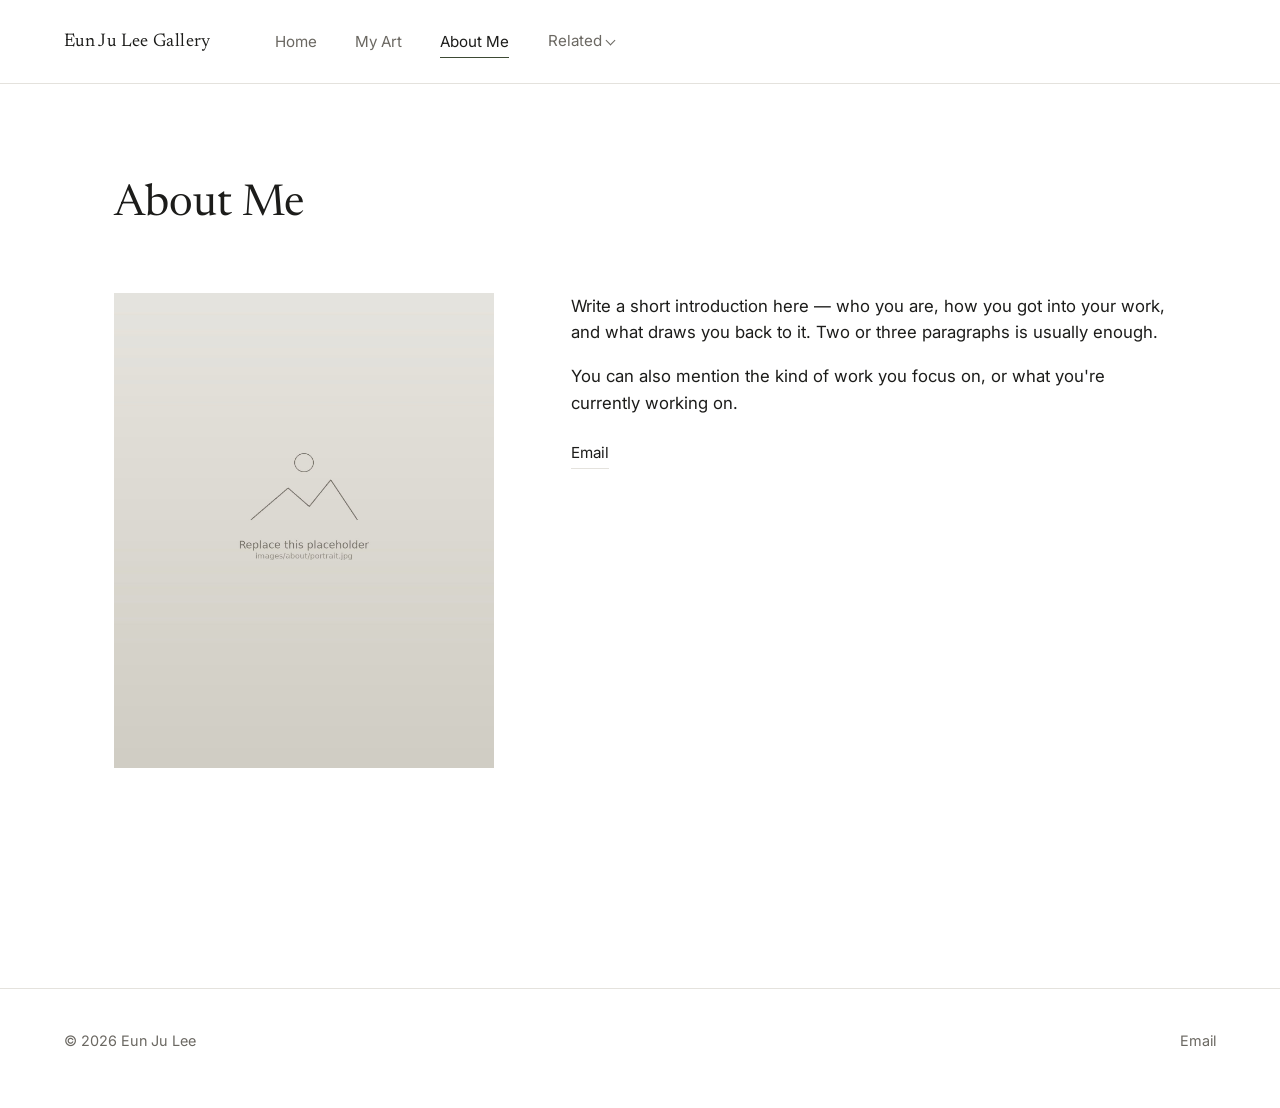
==== about.html @ 267b9655 "f" ====
<!DOCTYPE html>
<html lang="en">
<head>
  <meta charset="UTF-8">
  <meta name="viewport" content="width=device-width, initial-scale=1.0">
  <title>About Me — Eun Ju Lee Gallery</title>
  <meta name="description" content="About Eun Ju Lee.">
  <link rel="preconnect" href="https://fonts.googleapis.com">
  <link rel="preconnect" href="https://fonts.gstatic.com" crossorigin>
  <link href="https://fonts.googleapis.com/css2?family=Newsreader:ital,wght@0,400;0,500;1,400&family=Inter:wght@400;500&display=swap" rel="stylesheet">
  <link rel="stylesheet" href="css/style.css">
</head>
<body class="page-fade-in">

  <nav class="site-nav">
    <a href="index.html" class="site-nav__name">Eun Ju Lee Gallery</a>
    <button class="site-nav__menu-toggle" aria-expanded="false" aria-controls="primary-menu">Menu</button>
    <ul class="site-nav__menu" id="primary-menu">
      <li><a href="index.html">Home</a></li>
      <li><a href="my-art.html">My Art</a></li>
      <li><a href="about.html" class="is-active">About Me</a></li>
      <li class="site-nav__related">
        <span class="site-nav__related-toggle" tabindex="0" aria-haspopup="true" aria-expanded="false">Related</span>
        <div class="site-nav__related-panel">
          <a href="https://example.com" target="_blank" rel="noopener">Check out this related site</a>
        </div>
      </li>
    </ul>
  </nav>

  <main>
    <div class="page-header">
      <h1>About Me</h1>
    </div>

    <div class="about-layout">
      <!-- Swap for a portrait of yourself, keeping the same filename -->
      <div class="about-layout__figure">
        <img src="images/about/portrait.jpg" alt="Portrait of Eun Ju Lee">
      </div>
      <div class="about-layout__body">
        <p>Write a short introduction here — who you are, how you got into your work, and what draws you back to it. Two or three paragraphs is usually enough.</p>
        <p>You can also mention the kind of work you focus on, or what you're currently working on.</p>
        <div class="about-layout__contact">
          <a href="mailto:you@example.com">Email</a>
        </div>
      </div>
    </div>
  </main>

  <footer class="site-footer">
    <div class="site-footer__inner">
      <span>&copy; <span id="year"></span> Eun Ju Lee</span>
      <ul class="site-footer__links">
        <li><a href="mailto:you@example.com">Email</a></li>
      </ul>
    </div>
  </footer>

  <script src="js/main.js"></script>
  <script>document.getElementById("year").textContent = new Date().getFullYear();</script>
</body>
</html>
---- css/style.css ----
/* ============================================================
   Hans Kim Portfolio — shared stylesheet
   ============================================================ */

:root {
  --color-bg: #ffffff;
  --color-bg-soft: #f7f6f3;
  --color-text: #1c1c1a;
  --color-text-muted: #6b6862;
  --color-border: #e4e2dd;
  --color-accent: #3d4a34; /* deep forest green */

  --font-display: "Newsreader", Georgia, "Times New Roman", serif;
  --font-body: "Inter", -apple-system, BlinkMacSystemFont, "Segoe UI", sans-serif;

  --nav-height: 84px;
  --content-max: 1180px;
  --gutter: clamp(24px, 5vw, 64px);
}

* {
  box-sizing: border-box;
}

html {
  scroll-behavior: smooth;
}

@media (prefers-reduced-motion: reduce) {
  html {
    scroll-behavior: auto;
  }
  *,
  *::before,
  *::after {
    animation-duration: 0.01ms !important;
    transition-duration: 0.01ms !important;
  }
}

body {
  margin: 0;
  background: var(--color-bg);
  color: var(--color-text);
  font-family: var(--font-body);
  font-size: 16px;
  line-height: 1.6;
  -webkit-font-smoothing: antialiased;
}

img {
  max-width: 100%;
  display: block;
}

a {
  color: inherit;
  text-decoration: none;
}

h1, h2, h3 {
  font-family: var(--font-display);
  font-weight: 400;
  margin: 0;
  line-height: 1.15;
}

p {
  margin: 0 0 1em;
}

.visually-hidden {
  position: absolute;
  width: 1px;
  height: 1px;
  overflow: hidden;
  clip: rect(0 0 0 0);
  white-space: nowrap;
}

/* ----------------------------------------------------------
   Navigation
   ---------------------------------------------------------- */

.site-nav {
  position: fixed;
  top: 0;
  left: 0;
  right: 0;
  height: var(--nav-height);
  display: flex;
  align-items: center;
  justify-content: flex-start;
  gap: clamp(32px, 5vw, 64px);
  padding: 0 var(--gutter);
  background: rgba(255, 255, 255, 0.92);
  backdrop-filter: blur(6px);
  border-bottom: 1px solid var(--color-border);
  z-index: 100;
}

.site-nav__name {
  font-family: var(--font-display);
  font-size: 1.15rem;
  letter-spacing: 0.02em;
  white-space: nowrap;
}

.site-nav__menu {
  display: flex;
  align-items: center;
  gap: clamp(20px, 3vw, 40px);
  list-style: none;
  margin: 0;
  padding: 0;
}

.site-nav__menu a {
  font-size: 0.95rem;
  color: var(--color-text-muted);
  padding: 6px 0;
  border-bottom: 1px solid transparent;
  transition: color 0.2s ease, border-color 0.2s ease;
}

.site-nav__menu a:hover,
.site-nav__menu a:focus-visible,
.site-nav__menu a.is-active {
  color: var(--color-text);
  border-bottom-color: var(--color-accent);
}

.site-nav__menu-toggle {
  display: none;
}

.site-nav__related {
  position: relative;
  margin-left: auto;
}

.site-nav__related-toggle {
  display: inline-flex;
  align-items: center;
  font-size: 0.95rem;
  color: var(--color-text-muted);
  padding: 6px 0;
  cursor: default;
  user-select: none;
}

.site-nav__related-toggle::after {
  content: "";
  display: inline-block;
  vertical-align: middle;
  width: 6px;
  height: 6px;
  margin-left: 5px;
  margin-top: -2px;
  border-right: 1px solid currentColor;
  border-bottom: 1px solid currentColor;
  transform: rotate(45deg);
}

.site-nav__related-panel {
  position: absolute;
  top: calc(100% + 10px);
  right: 0;
  min-width: 240px;
  background: var(--color-bg);
  border: 1px solid var(--color-border);
  box-shadow: 0 12px 28px rgba(0, 0, 0, 0.06);
  padding: 8px 0;
  opacity: 0;
  visibility: hidden;
  transform: translateY(4px);
  transition: opacity 0.18s ease, transform 0.18s ease, visibility 0.18s;
}

.site-nav__related:hover .site-nav__related-panel,
.site-nav__related:focus-within .site-nav__related-panel {
  opacity: 1;
  visibility: visible;
  transform: translateY(0);
}

.site-nav__related-panel a {
  display: block;
  padding: 10px 20px;
  font-size: 0.9rem;
  color: var(--color-text-muted);
  white-space: nowrap;
  border-bottom: none;
}

.site-nav__related-panel a:hover,
.site-nav__related-panel a:focus-visible {
  background: var(--color-bg-soft);
  color: var(--color-text);
}

/* Mobile nav */
@media (max-width: 720px) {
  .site-nav {
    padding: 0 20px;
  }

  .site-nav__menu-toggle {
    display: block;
    margin-left: auto;
    background: none;
    border: none;
    font-family: var(--font-body);
    font-size: 0.9rem;
    color: var(--color-text);
    cursor: pointer;
  }

  .site-nav__menu {
    position: fixed;
    top: var(--nav-height);
    left: 0;
    right: 0;
    flex-direction: column;
    align-items: flex-start;
    gap: 0;
    background: var(--color-bg);
    border-bottom: 1px solid var(--color-border);
    max-height: 0;
    overflow: hidden;
    transition: max-height 0.3s ease;
  }

  .site-nav__menu.is-open {
    max-height: 400px;
  }

  .site-nav__menu li {
    width: 100%;
  }

  .site-nav__menu a {
    display: block;
    padding: 14px 20px;
    border-bottom: 1px solid var(--color-border);
  }

  .site-nav__related {
    margin-left: 0;
    width: 100%;
  }

  .site-nav__related-toggle {
    display: block;
    padding: 14px 20px;
    border-bottom: 1px solid var(--color-border);
  }

  .site-nav__related-panel {
    position: static;
    opacity: 1;
    visibility: visible;
    transform: none;
    box-shadow: none;
    border: none;
    border-bottom: 1px solid var(--color-border);
    padding: 0;
    display: none;
  }

  .site-nav__related.is-open .site-nav__related-panel {
    display: block;
  }

  .site-nav__related-panel a {
    padding: 14px 20px 14px 36px;
  }
}

/* ----------------------------------------------------------
   Page shell
   ---------------------------------------------------------- */

main {
  padding-top: var(--nav-height);
}

.page-header {
  max-width: var(--content-max);
  margin: 0 auto;
  padding: clamp(56px, 9vw, 96px) var(--gutter) clamp(24px, 4vw, 40px);
}

.page-header h1 {
  font-size: clamp(2rem, 4vw, 2.75rem);
  margin-bottom: 0.5em;
}

.page-header p {
  max-width: 60ch;
  color: var(--color-text-muted);
  font-size: 1.05rem;
}

/* ----------------------------------------------------------
   Footer
   ---------------------------------------------------------- */

.site-footer {
  border-top: 1px solid var(--color-border);
  padding: 40px var(--gutter) 56px;
  margin-top: clamp(60px, 10vw, 120px);
}

.site-footer--flush {
  margin-top: 0;
}

.site-footer__inner {
  max-width: var(--content-max);
  margin: 0 auto;
  display: flex;
  flex-wrap: wrap;
  gap: 16px;
  justify-content: space-between;
  align-items: center;
  color: var(--color-text-muted);
  font-size: 0.9rem;
}

.site-footer__links {
  display: flex;
  gap: 24px;
  list-style: none;
  padding: 0;
  margin: 0;
}

.site-footer__links a {
  transition: color 0.2s ease;
}

.site-footer__links a:hover {
  color: var(--color-text);
}

/* ----------------------------------------------------------
   Home page
   ---------------------------------------------------------- */

.under-construction {
  min-height: calc(100vh - var(--nav-height) - 200px);
  display: flex;
  align-items: center;
  justify-content: center;
  padding: clamp(80px, 16vw, 160px) var(--gutter);
}

.under-construction p {
  font-family: var(--font-display);
  font-style: italic;
  font-size: clamp(1.5rem, 2.6vw, 2rem);
  color: var(--color-text-muted);
  margin: 0;
}

/* ----------------------------------------------------------
   Story pages — Wildlife Photography & Video Shorts
   (a left-hand jump-to guide + alternating image/text rows)
   ---------------------------------------------------------- */

.story-page {
  max-width: var(--content-max);
  margin: 0 auto;
  padding: 0 var(--gutter) clamp(60px, 10vw, 100px);
  display: grid;
  grid-template-columns: 190px 1fr;
  gap: clamp(32px, 5vw, 64px);
  align-items: start;
}

.story-guide {
  position: sticky;
  top: calc(var(--nav-height) + 40px);
  min-width: 0;
}

.story-guide__toggle {
  display: none;
}

.story-guide__eyebrow {
  font-size: 0.78rem;
  color: var(--color-text-muted);
  margin: 0 0 14px;
}

.story-guide__list {
  list-style: none;
  margin: 0;
  padding: 0;
  display: flex;
  flex-direction: column;
  gap: 12px;
}

.story-guide__list a {
  display: block;
  font-size: 0.88rem;
  line-height: 1.35;
  color: var(--color-text-muted);
  border-left: 2px solid var(--color-border);
  padding-left: 14px;
  transition: color 0.2s ease, border-color 0.2s ease;
}

.story-guide__list a:hover,
.story-guide__list a:focus-visible,
.story-guide__list a.is-active {
  color: var(--color-text);
  border-left-color: var(--color-accent);
}

.story-list {
  min-width: 0;
  display: flex;
  flex-direction: column;
  gap: clamp(64px, 10vw, 120px);
}

.story-row {
  display: grid;
  grid-template-columns: 1.1fr 1fr;
  gap: clamp(32px, 6vw, 72px);
  align-items: center;
  scroll-margin-top: calc(var(--nav-height) + 24px);
  transition: filter 0.5s ease;
}

.story-row.is-darkened {
  filter: brightness(0.55);
}

.story-row--reverse .story-row__figure {
  order: 2;
}

.story-row--reverse .story-row__text {
  order: 1;
}

.story-row__figure {
  position: relative;
  aspect-ratio: 1 / 1;
  overflow: hidden;
  background: var(--color-bg-soft);
}

.story-row__figure img {
  position: absolute;
  inset: 0;
  width: 100%;
  height: 100%;
  object-fit: contain;
  opacity: 0;
  transition: opacity 1.4s ease;
}

.story-row__figure img:first-child,
.story-row__figure img.is-active {
  opacity: 1;
}

.story-row__text h2 {
  font-size: clamp(1.4rem, 2.2vw, 1.85rem);
  margin-bottom: 0.6em;
}

.story-row__text p {
  color: var(--color-text-muted);
  font-size: 1.02rem;
  max-width: 46ch;
}

.story-row__meta {
  display: block;
  font-size: 0.82rem;
  color: var(--color-accent);
  margin-bottom: 0.9em;
}

/* Scroll fade-in */
.fade-in {
  opacity: 0;
  transform: translateY(28px);
  transition: opacity 0.9s ease, transform 0.9s ease;
}

.fade-in.is-visible {
  opacity: 1;
  transform: translateY(0);
}

/* Whole-page fade-in on load, used by index.html, about.html, and
   projects/dear-harabuji.html */
body.page-fade-in {
  animation: page-fade-in 0.7s ease both;
}

@keyframes page-fade-in {
  from {
    opacity: 0;
  }
  to {
    opacity: 1;
  }
}

@media (max-width: 900px) {
  .story-page {
    grid-template-columns: 1fr;
  }

  .story-guide {
    position: fixed;
    top: auto;
    right: 20px;
    bottom: 20px;
    z-index: 90;
  }

  .story-guide__toggle {
    display: flex;
    align-items: center;
    justify-content: center;
    width: 52px;
    height: 52px;
    border-radius: 50%;
    border: none;
    padding: 0;
    background: var(--color-text);
    color: #fff;
    cursor: pointer;
    box-shadow: 0 10px 24px rgba(0, 0, 0, 0.22);
  }

  .story-guide__toggle-icon,
  .story-guide__toggle-icon::before,
  .story-guide__toggle-icon::after {
    content: "";
    display: block;
    width: 20px;
    height: 2px;
    background: currentColor;
    border-radius: 1px;
  }

  .story-guide__toggle-icon {
    position: relative;
  }

  .story-guide__toggle-icon::before,
  .story-guide__toggle-icon::after {
    position: absolute;
    left: 0;
  }

  .story-guide__toggle-icon::before {
    top: -6px;
  }

  .story-guide__toggle-icon::after {
    top: 6px;
  }

  .story-guide__panel {
    position: absolute;
    right: 0;
    bottom: calc(100% + 14px);
    width: 240px;
    max-height: 60vh;
    overflow-y: auto;
    background: var(--color-bg);
    border: 1px solid var(--color-border);
    border-radius: 14px;
    box-shadow: 0 18px 36px rgba(0, 0, 0, 0.18);
    padding: 16px 0;
    opacity: 0;
    visibility: hidden;
    transform: translateY(8px);
    transition: opacity 0.2s ease, transform 0.2s ease, visibility 0.2s;
  }

  .story-guide.is-open .story-guide__panel {
    opacity: 1;
    visibility: visible;
    transform: translateY(0);
  }

  .story-guide__eyebrow {
    padding: 0 20px 10px;
    margin: 0;
  }

  .story-guide__list {
    flex-direction: column;
    gap: 2px;
  }

  .story-guide__list a {
    white-space: normal;
    border-left: 2px solid transparent;
    border-bottom: none;
    padding: 10px 20px;
  }

  .story-guide__list a:hover,
  .story-guide__list a:focus-visible,
  .story-guide__list a.is-active {
    border-left-color: var(--color-accent);
    border-bottom-color: transparent;
    background: var(--color-bg-soft);
  }
}

@media (max-width: 780px) {
  .story-row,
  .story-row--reverse .story-row__figure,
  .story-row--reverse .story-row__text {
    order: initial;
  }

  .story-row {
    grid-template-columns: 1fr;
  }
}

/* ----------------------------------------------------------
   About page
   ---------------------------------------------------------- */

.about-layout {
  max-width: var(--content-max);
  margin: 0 auto;
  padding: 0 var(--gutter) clamp(60px, 10vw, 100px);
  display: grid;
  grid-template-columns: 380px 1fr;
  gap: clamp(32px, 6vw, 80px);
  align-items: start;
}

.about-layout__figure img {
  width: 100%;
  height: auto;
}

.about-layout__body p {
  font-size: 1.05rem;
  color: var(--color-text);
  max-width: 62ch;
}

.about-layout__contact {
  margin-top: 1.6em;
  display: flex;
  gap: 24px;
  font-size: 0.95rem;
}

.about-layout__contact a {
  border-bottom: 1px solid var(--color-border);
  padding-bottom: 2px;
  transition: border-color 0.2s ease, color 0.2s ease;
}

.about-layout__contact a:hover {
  border-color: var(--color-accent);
  color: var(--color-accent);
}

@media (max-width: 780px) {
  .about-layout {
    grid-template-columns: 1fr;
  }

  .about-layout__figure {
    max-width: 340px;
  }
}
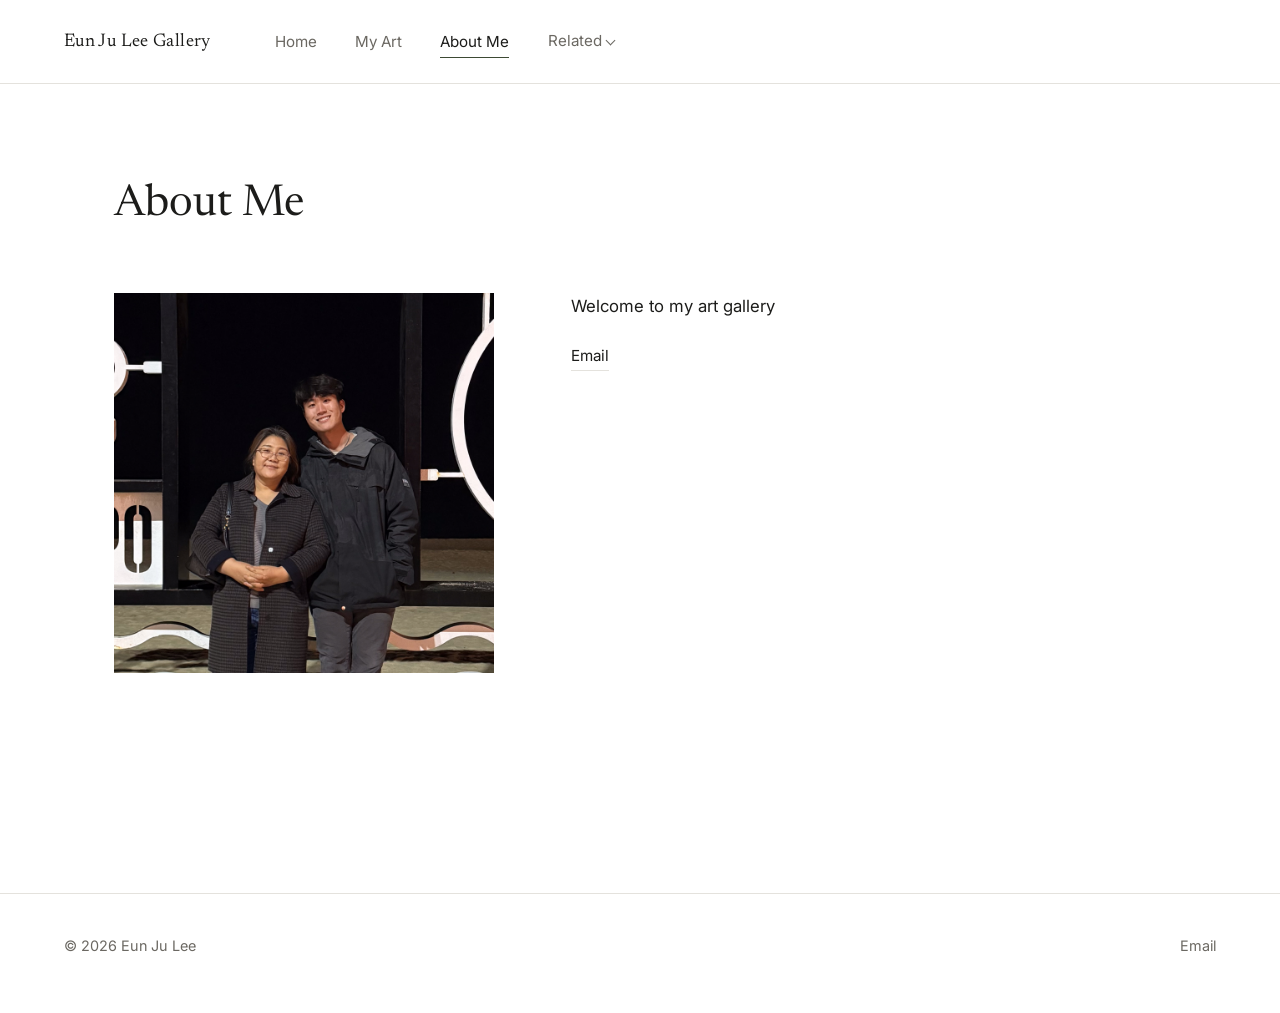
==== commit 2b87cf08: "Getit" ====
--- a/about.html
+++ b/about.html
@@ -22,7 +22,7 @@
       <li class="site-nav__related">
         <span class="site-nav__related-toggle" tabindex="0" aria-haspopup="true" aria-expanded="false">Related</span>
         <div class="site-nav__related-panel">
-          <a href="https://example.com" target="_blank" rel="noopener">Check out this related site</a>
+          <a href="https://han-media.github.io/hans/index.html" target="_blank" rel="noopener">My son's photography portfolio</a>
         </div>
       </li>
     </ul>
@@ -36,11 +36,10 @@
     <div class="about-layout">
       <!-- Swap for a portrait of yourself, keeping the same filename -->
       <div class="about-layout__figure">
-        <img src="images/about/portrait.jpg" alt="Portrait of Eun Ju Lee">
+        <img src="images/about/IMG_0052.jpg" alt="Portrait of Eun Ju Lee">
       </div>
       <div class="about-layout__body">
-        <p>Write a short introduction here — who you are, how you got into your work, and what draws you back to it. Two or three paragraphs is usually enough.</p>
-        <p>You can also mention the kind of work you focus on, or what you're currently working on.</p>
+        <p>Welcome to my art gallery</p>
         <div class="about-layout__contact">
           <a href="mailto:you@example.com">Email</a>
         </div>
--- a/css/style.css
+++ b/css/style.css
@@ -2,688 +2,687 @@
    Hans Kim Portfolio — shared stylesheet
    ============================================================ */
 
-:root {
-  --color-bg: #ffffff;
-  --color-bg-soft: #f7f6f3;
-  --color-text: #1c1c1a;
-  --color-text-muted: #6b6862;
-  --color-border: #e4e2dd;
-  --color-accent: #3d4a34; /* deep forest green */
-
-  --font-display: "Newsreader", Georgia, "Times New Roman", serif;
-  --font-body: "Inter", -apple-system, BlinkMacSystemFont, "Segoe UI", sans-serif;
-
-  --nav-height: 84px;
-  --content-max: 1180px;
-  --gutter: clamp(24px, 5vw, 64px);
-}
-
-* {
-  box-sizing: border-box;
-}
-
-html {
-  scroll-behavior: smooth;
-}
-
-@media (prefers-reduced-motion: reduce) {
+   :root {
+    --color-bg: #ffffff;
+    --color-bg-soft: #f7f6f3;
+    --color-text: #1c1c1a;
+    --color-text-muted: #6b6862;
+    --color-border: #e4e2dd;
+    --color-accent: #3d4a34; /* deep forest green */
+  
+    --font-display: "Newsreader", Georgia, "Times New Roman", serif;
+    --font-body: "Inter", -apple-system, BlinkMacSystemFont, "Segoe UI", sans-serif;
+  
+    --nav-height: 84px;
+    --content-max: 1180px;
+    --gutter: clamp(24px, 5vw, 64px);
+  }
+  
+  * {
+    box-sizing: border-box;
+  }
+  
   html {
-    scroll-behavior: auto;
-  }
-  *,
-  *::before,
-  *::after {
-    animation-duration: 0.01ms !important;
-    transition-duration: 0.01ms !important;
-  }
-}
-
-body {
-  margin: 0;
-  background: var(--color-bg);
-  color: var(--color-text);
-  font-family: var(--font-body);
-  font-size: 16px;
-  line-height: 1.6;
-  -webkit-font-smoothing: antialiased;
-}
-
-img {
-  max-width: 100%;
-  display: block;
-}
-
-a {
-  color: inherit;
-  text-decoration: none;
-}
-
-h1, h2, h3 {
-  font-family: var(--font-display);
-  font-weight: 400;
-  margin: 0;
-  line-height: 1.15;
-}
-
-p {
-  margin: 0 0 1em;
-}
-
-.visually-hidden {
-  position: absolute;
-  width: 1px;
-  height: 1px;
-  overflow: hidden;
-  clip: rect(0 0 0 0);
-  white-space: nowrap;
-}
-
-/* ----------------------------------------------------------
-   Navigation
-   ---------------------------------------------------------- */
-
-.site-nav {
-  position: fixed;
-  top: 0;
-  left: 0;
-  right: 0;
-  height: var(--nav-height);
-  display: flex;
-  align-items: center;
-  justify-content: flex-start;
-  gap: clamp(32px, 5vw, 64px);
-  padding: 0 var(--gutter);
-  background: rgba(255, 255, 255, 0.92);
-  backdrop-filter: blur(6px);
-  border-bottom: 1px solid var(--color-border);
-  z-index: 100;
-}
-
-.site-nav__name {
-  font-family: var(--font-display);
-  font-size: 1.15rem;
-  letter-spacing: 0.02em;
-  white-space: nowrap;
-}
-
-.site-nav__menu {
-  display: flex;
-  align-items: center;
-  gap: clamp(20px, 3vw, 40px);
-  list-style: none;
-  margin: 0;
-  padding: 0;
-}
-
-.site-nav__menu a {
-  font-size: 0.95rem;
-  color: var(--color-text-muted);
-  padding: 6px 0;
-  border-bottom: 1px solid transparent;
-  transition: color 0.2s ease, border-color 0.2s ease;
-}
-
-.site-nav__menu a:hover,
-.site-nav__menu a:focus-visible,
-.site-nav__menu a.is-active {
-  color: var(--color-text);
-  border-bottom-color: var(--color-accent);
-}
-
-.site-nav__menu-toggle {
-  display: none;
-}
-
-.site-nav__related {
-  position: relative;
-  margin-left: auto;
-}
-
-.site-nav__related-toggle {
-  display: inline-flex;
-  align-items: center;
-  font-size: 0.95rem;
-  color: var(--color-text-muted);
-  padding: 6px 0;
-  cursor: default;
-  user-select: none;
-}
-
-.site-nav__related-toggle::after {
-  content: "";
-  display: inline-block;
-  vertical-align: middle;
-  width: 6px;
-  height: 6px;
-  margin-left: 5px;
-  margin-top: -2px;
-  border-right: 1px solid currentColor;
-  border-bottom: 1px solid currentColor;
-  transform: rotate(45deg);
-}
-
-.site-nav__related-panel {
-  position: absolute;
-  top: calc(100% + 10px);
-  right: 0;
-  min-width: 240px;
-  background: var(--color-bg);
-  border: 1px solid var(--color-border);
-  box-shadow: 0 12px 28px rgba(0, 0, 0, 0.06);
-  padding: 8px 0;
-  opacity: 0;
-  visibility: hidden;
-  transform: translateY(4px);
-  transition: opacity 0.18s ease, transform 0.18s ease, visibility 0.18s;
-}
-
-.site-nav__related:hover .site-nav__related-panel,
-.site-nav__related:focus-within .site-nav__related-panel {
-  opacity: 1;
-  visibility: visible;
-  transform: translateY(0);
-}
-
-.site-nav__related-panel a {
-  display: block;
-  padding: 10px 20px;
-  font-size: 0.9rem;
-  color: var(--color-text-muted);
-  white-space: nowrap;
-  border-bottom: none;
-}
-
-.site-nav__related-panel a:hover,
-.site-nav__related-panel a:focus-visible {
-  background: var(--color-bg-soft);
-  color: var(--color-text);
-}
-
-/* Mobile nav */
-@media (max-width: 720px) {
+    scroll-behavior: smooth;
+  }
+  
+  @media (prefers-reduced-motion: reduce) {
+    html {
+      scroll-behavior: auto;
+    }
+    *,
+    *::before,
+    *::after {
+      animation-duration: 0.01ms !important;
+      transition-duration: 0.01ms !important;
+    }
+  }
+  
+  body {
+    margin: 0;
+    background: var(--color-bg);
+    color: var(--color-text);
+    font-family: var(--font-body);
+    font-size: 16px;
+    line-height: 1.6;
+    -webkit-font-smoothing: antialiased;
+  }
+  
+  img {
+    max-width: 100%;
+    display: block;
+  }
+  
+  a {
+    color: inherit;
+    text-decoration: none;
+  }
+  
+  h1, h2, h3 {
+    font-family: var(--font-display);
+    font-weight: 400;
+    margin: 0;
+    line-height: 1.15;
+  }
+  
+  p {
+    margin: 0 0 1em;
+  }
+  
+  .visually-hidden {
+    position: absolute;
+    width: 1px;
+    height: 1px;
+    overflow: hidden;
+    clip: rect(0 0 0 0);
+    white-space: nowrap;
+  }
+  
+  /* ----------------------------------------------------------
+     Navigation
+     ---------------------------------------------------------- */
+  
   .site-nav {
-    padding: 0 20px;
-  }
-
-  .site-nav__menu-toggle {
-    display: block;
-    margin-left: auto;
-    background: none;
-    border: none;
-    font-family: var(--font-body);
-    font-size: 0.9rem;
-    color: var(--color-text);
-    cursor: pointer;
-  }
-
-  .site-nav__menu {
     position: fixed;
-    top: var(--nav-height);
+    top: 0;
     left: 0;
     right: 0;
-    flex-direction: column;
-    align-items: flex-start;
-    gap: 0;
-    background: var(--color-bg);
+    height: var(--nav-height);
+    display: flex;
+    align-items: center;
+    justify-content: flex-start;
+    gap: clamp(32px, 5vw, 64px);
+    padding: 0 var(--gutter);
+    background: rgba(255, 255, 255, 0.92);
+    backdrop-filter: blur(6px);
     border-bottom: 1px solid var(--color-border);
-    max-height: 0;
-    overflow: hidden;
-    transition: max-height 0.3s ease;
-  }
-
-  .site-nav__menu.is-open {
-    max-height: 400px;
-  }
-
-  .site-nav__menu li {
-    width: 100%;
-  }
-
+    z-index: 100;
+  }
+  
+  .site-nav__name {
+    font-family: var(--font-display);
+    font-size: 1.15rem;
+    letter-spacing: 0.02em;
+    white-space: nowrap;
+  }
+  
+  .site-nav__menu {
+    display: flex;
+    align-items: center;
+    gap: clamp(20px, 3vw, 40px);
+    list-style: none;
+    margin: 0;
+    padding: 0;
+  }
+  
   .site-nav__menu a {
-    display: block;
-    padding: 14px 20px;
-    border-bottom: 1px solid var(--color-border);
-  }
-
+    font-size: 0.95rem;
+    color: var(--color-text-muted);
+    padding: 6px 0;
+    border-bottom: 1px solid transparent;
+    transition: color 0.2s ease, border-color 0.2s ease;
+  }
+  
+  .site-nav__menu a:hover,
+  .site-nav__menu a:focus-visible,
+  .site-nav__menu a.is-active {
+    color: var(--color-text);
+    border-bottom-color: var(--color-accent);
+  }
+  
+  .site-nav__menu-toggle {
+    display: none;
+  }
+  
   .site-nav__related {
-    margin-left: 0;
-    width: 100%;
-  }
-
+    position: relative;
+    margin-left: auto;
+  }
+  
   .site-nav__related-toggle {
-    display: block;
-    padding: 14px 20px;
-    border-bottom: 1px solid var(--color-border);
-  }
-
+    display: inline-flex;
+    align-items: center;
+    font-size: 0.95rem;
+    color: var(--color-text-muted);
+    padding: 6px 0;
+    cursor: default;
+    user-select: none;
+  }
+  
+  .site-nav__related-toggle::after {
+    content: "";
+    display: inline-block;
+    vertical-align: middle;
+    width: 6px;
+    height: 6px;
+    margin-left: 5px;
+    margin-top: -2px;
+    border-right: 1px solid currentColor;
+    border-bottom: 1px solid currentColor;
+    transform: rotate(45deg);
+  }
+  
   .site-nav__related-panel {
-    position: static;
-    opacity: 1;
-    visibility: visible;
-    transform: none;
-    box-shadow: none;
-    border: none;
-    border-bottom: 1px solid var(--color-border);
-    padding: 0;
-    display: none;
-  }
-
-  .site-nav__related.is-open .site-nav__related-panel {
-    display: block;
-  }
-
-  .site-nav__related-panel a {
-    padding: 14px 20px 14px 36px;
-  }
-}
-
-/* ----------------------------------------------------------
-   Page shell
-   ---------------------------------------------------------- */
-
-main {
-  padding-top: var(--nav-height);
-}
-
-.page-header {
-  max-width: var(--content-max);
-  margin: 0 auto;
-  padding: clamp(56px, 9vw, 96px) var(--gutter) clamp(24px, 4vw, 40px);
-}
-
-.page-header h1 {
-  font-size: clamp(2rem, 4vw, 2.75rem);
-  margin-bottom: 0.5em;
-}
-
-.page-header p {
-  max-width: 60ch;
-  color: var(--color-text-muted);
-  font-size: 1.05rem;
-}
-
-/* ----------------------------------------------------------
-   Footer
-   ---------------------------------------------------------- */
-
-.site-footer {
-  border-top: 1px solid var(--color-border);
-  padding: 40px var(--gutter) 56px;
-  margin-top: clamp(60px, 10vw, 120px);
-}
-
-.site-footer--flush {
-  margin-top: 0;
-}
-
-.site-footer__inner {
-  max-width: var(--content-max);
-  margin: 0 auto;
-  display: flex;
-  flex-wrap: wrap;
-  gap: 16px;
-  justify-content: space-between;
-  align-items: center;
-  color: var(--color-text-muted);
-  font-size: 0.9rem;
-}
-
-.site-footer__links {
-  display: flex;
-  gap: 24px;
-  list-style: none;
-  padding: 0;
-  margin: 0;
-}
-
-.site-footer__links a {
-  transition: color 0.2s ease;
-}
-
-.site-footer__links a:hover {
-  color: var(--color-text);
-}
-
-/* ----------------------------------------------------------
-   Home page
-   ---------------------------------------------------------- */
-
-.under-construction {
-  min-height: calc(100vh - var(--nav-height) - 200px);
-  display: flex;
-  align-items: center;
-  justify-content: center;
-  padding: clamp(80px, 16vw, 160px) var(--gutter);
-}
-
-.under-construction p {
-  font-family: var(--font-display);
-  font-style: italic;
-  font-size: clamp(1.5rem, 2.6vw, 2rem);
-  color: var(--color-text-muted);
-  margin: 0;
-}
-
-/* ----------------------------------------------------------
-   Story pages — Wildlife Photography & Video Shorts
-   (a left-hand jump-to guide + alternating image/text rows)
-   ---------------------------------------------------------- */
-
-.story-page {
-  max-width: var(--content-max);
-  margin: 0 auto;
-  padding: 0 var(--gutter) clamp(60px, 10vw, 100px);
-  display: grid;
-  grid-template-columns: 190px 1fr;
-  gap: clamp(32px, 5vw, 64px);
-  align-items: start;
-}
-
-.story-guide {
-  position: sticky;
-  top: calc(var(--nav-height) + 40px);
-  min-width: 0;
-}
-
-.story-guide__toggle {
-  display: none;
-}
-
-.story-guide__eyebrow {
-  font-size: 0.78rem;
-  color: var(--color-text-muted);
-  margin: 0 0 14px;
-}
-
-.story-guide__list {
-  list-style: none;
-  margin: 0;
-  padding: 0;
-  display: flex;
-  flex-direction: column;
-  gap: 12px;
-}
-
-.story-guide__list a {
-  display: block;
-  font-size: 0.88rem;
-  line-height: 1.35;
-  color: var(--color-text-muted);
-  border-left: 2px solid var(--color-border);
-  padding-left: 14px;
-  transition: color 0.2s ease, border-color 0.2s ease;
-}
-
-.story-guide__list a:hover,
-.story-guide__list a:focus-visible,
-.story-guide__list a.is-active {
-  color: var(--color-text);
-  border-left-color: var(--color-accent);
-}
-
-.story-list {
-  min-width: 0;
-  display: flex;
-  flex-direction: column;
-  gap: clamp(64px, 10vw, 120px);
-}
-
-.story-row {
-  display: grid;
-  grid-template-columns: 1.1fr 1fr;
-  gap: clamp(32px, 6vw, 72px);
-  align-items: center;
-  scroll-margin-top: calc(var(--nav-height) + 24px);
-  transition: filter 0.5s ease;
-}
-
-.story-row.is-darkened {
-  filter: brightness(0.55);
-}
-
-.story-row--reverse .story-row__figure {
-  order: 2;
-}
-
-.story-row--reverse .story-row__text {
-  order: 1;
-}
-
-.story-row__figure {
-  position: relative;
-  aspect-ratio: 1 / 1;
-  overflow: hidden;
-  background: var(--color-bg-soft);
-}
-
-.story-row__figure img {
-  position: absolute;
-  inset: 0;
-  width: 100%;
-  height: 100%;
-  object-fit: contain;
-  opacity: 0;
-  transition: opacity 1.4s ease;
-}
-
-.story-row__figure img:first-child,
-.story-row__figure img.is-active {
-  opacity: 1;
-}
-
-.story-row__text h2 {
-  font-size: clamp(1.4rem, 2.2vw, 1.85rem);
-  margin-bottom: 0.6em;
-}
-
-.story-row__text p {
-  color: var(--color-text-muted);
-  font-size: 1.02rem;
-  max-width: 46ch;
-}
-
-.story-row__meta {
-  display: block;
-  font-size: 0.82rem;
-  color: var(--color-accent);
-  margin-bottom: 0.9em;
-}
-
-/* Scroll fade-in */
-.fade-in {
-  opacity: 0;
-  transform: translateY(28px);
-  transition: opacity 0.9s ease, transform 0.9s ease;
-}
-
-.fade-in.is-visible {
-  opacity: 1;
-  transform: translateY(0);
-}
-
-/* Whole-page fade-in on load, used by index.html, about.html, and
-   projects/dear-harabuji.html */
-body.page-fade-in {
-  animation: page-fade-in 0.7s ease both;
-}
-
-@keyframes page-fade-in {
-  from {
-    opacity: 0;
-  }
-  to {
-    opacity: 1;
-  }
-}
-
-@media (max-width: 900px) {
-  .story-page {
-    grid-template-columns: 1fr;
-  }
-
-  .story-guide {
-    position: fixed;
-    top: auto;
-    right: 20px;
-    bottom: 20px;
-    z-index: 90;
-  }
-
-  .story-guide__toggle {
-    display: flex;
-    align-items: center;
-    justify-content: center;
-    width: 52px;
-    height: 52px;
-    border-radius: 50%;
-    border: none;
-    padding: 0;
-    background: var(--color-text);
-    color: #fff;
-    cursor: pointer;
-    box-shadow: 0 10px 24px rgba(0, 0, 0, 0.22);
-  }
-
-  .story-guide__toggle-icon,
-  .story-guide__toggle-icon::before,
-  .story-guide__toggle-icon::after {
-    content: "";
-    display: block;
-    width: 20px;
-    height: 2px;
-    background: currentColor;
-    border-radius: 1px;
-  }
-
-  .story-guide__toggle-icon {
-    position: relative;
-  }
-
-  .story-guide__toggle-icon::before,
-  .story-guide__toggle-icon::after {
     position: absolute;
-    left: 0;
-  }
-
-  .story-guide__toggle-icon::before {
-    top: -6px;
-  }
-
-  .story-guide__toggle-icon::after {
-    top: 6px;
-  }
-
-  .story-guide__panel {
-    position: absolute;
+    top: calc(100% + 10px);
     right: 0;
-    bottom: calc(100% + 14px);
-    width: 240px;
-    max-height: 60vh;
-    overflow-y: auto;
+    min-width: 240px;
     background: var(--color-bg);
     border: 1px solid var(--color-border);
-    border-radius: 14px;
-    box-shadow: 0 18px 36px rgba(0, 0, 0, 0.18);
-    padding: 16px 0;
+    box-shadow: 0 12px 28px rgba(0, 0, 0, 0.06);
+    padding: 8px 0;
     opacity: 0;
     visibility: hidden;
-    transform: translateY(8px);
-    transition: opacity 0.2s ease, transform 0.2s ease, visibility 0.2s;
-  }
-
-  .story-guide.is-open .story-guide__panel {
+    transform: translateY(4px);
+    transition: opacity 0.18s ease, transform 0.18s ease, visibility 0.18s;
+  }
+  
+  .site-nav__related:hover .site-nav__related-panel,
+  .site-nav__related:focus-within .site-nav__related-panel {
     opacity: 1;
     visibility: visible;
     transform: translateY(0);
   }
-
+  
+  .site-nav__related-panel a {
+    display: block;
+    padding: 10px 20px;
+    font-size: 0.9rem;
+    color: var(--color-text-muted);
+    white-space: nowrap;
+    border-bottom: none;
+  }
+  
+  .site-nav__related-panel a:hover,
+  .site-nav__related-panel a:focus-visible {
+    background: var(--color-bg-soft);
+    color: var(--color-text);
+  }
+  
+  /* Mobile nav */
+  @media (max-width: 720px) {
+    .site-nav {
+      padding: 0 20px;
+    }
+  
+    .site-nav__menu-toggle {
+      display: block;
+      margin-left: auto;
+      background: none;
+      border: none;
+      font-family: var(--font-body);
+      font-size: 0.9rem;
+      color: var(--color-text);
+      cursor: pointer;
+    }
+  
+    .site-nav__menu {
+      position: fixed;
+      top: var(--nav-height);
+      left: 0;
+      right: 0;
+      flex-direction: column;
+      align-items: flex-start;
+      gap: 0;
+      background: var(--color-bg);
+      border-bottom: 1px solid var(--color-border);
+      max-height: 0;
+      overflow: hidden;
+      transition: max-height 0.3s ease;
+    }
+  
+    .site-nav__menu.is-open {
+      max-height: 400px;
+    }
+  
+    .site-nav__menu li {
+      width: 100%;
+    }
+  
+    .site-nav__menu a {
+      display: block;
+      padding: 14px 20px;
+      border-bottom: 1px solid var(--color-border);
+    }
+  
+    .site-nav__related {
+      margin-left: 0;
+      width: 100%;
+    }
+  
+    .site-nav__related-toggle {
+      display: block;
+      padding: 14px 20px;
+      border-bottom: 1px solid var(--color-border);
+    }
+  
+    .site-nav__related-panel {
+      position: static;
+      opacity: 1;
+      visibility: visible;
+      transform: none;
+      box-shadow: none;
+      border: none;
+      border-bottom: 1px solid var(--color-border);
+      padding: 0;
+      display: none;
+    }
+  
+    .site-nav__related.is-open .site-nav__related-panel {
+      display: block;
+    }
+  
+    .site-nav__related-panel a {
+      padding: 14px 20px 14px 36px;
+    }
+  }
+  
+  /* ----------------------------------------------------------
+     Page shell
+     ---------------------------------------------------------- */
+  
+  main {
+    padding-top: var(--nav-height);
+  }
+  
+  .page-header {
+    max-width: var(--content-max);
+    margin: 0 auto;
+    padding: clamp(56px, 9vw, 96px) var(--gutter) clamp(24px, 4vw, 40px);
+  }
+  
+  .page-header h1 {
+    font-size: clamp(2rem, 4vw, 2.75rem);
+    margin-bottom: 0.5em;
+  }
+  
+  .page-header p {
+    max-width: 60ch;
+    color: var(--color-text-muted);
+    font-size: 1.05rem;
+  }
+  
+  /* ----------------------------------------------------------
+     Footer
+     ---------------------------------------------------------- */
+  
+  .site-footer {
+    border-top: 1px solid var(--color-border);
+    padding: 40px var(--gutter) 56px;
+    margin-top: clamp(60px, 10vw, 120px);
+  }
+  
+  .site-footer--flush {
+    margin-top: 0;
+  }
+  
+  .site-footer__inner {
+    max-width: var(--content-max);
+    margin: 0 auto;
+    display: flex;
+    flex-wrap: wrap;
+    gap: 16px;
+    justify-content: space-between;
+    align-items: center;
+    color: var(--color-text-muted);
+    font-size: 0.9rem;
+  }
+  
+  .site-footer__links {
+    display: flex;
+    gap: 24px;
+    list-style: none;
+    padding: 0;
+    margin: 0;
+  }
+  
+  .site-footer__links a {
+    transition: color 0.2s ease;
+  }
+  
+  .site-footer__links a:hover {
+    color: var(--color-text);
+  }
+  
+  /* ----------------------------------------------------------
+     Home page
+     ---------------------------------------------------------- */
+  
+  .under-construction {
+    min-height: calc(100vh - var(--nav-height) - 200px);
+    display: flex;
+    align-items: center;
+    justify-content: center;
+    padding: clamp(80px, 16vw, 160px) var(--gutter);
+  }
+  
+  .under-construction p {
+    font-family: var(--font-display);
+    font-style: italic;
+    font-size: clamp(1.5rem, 2.6vw, 2rem);
+    color: var(--color-text-muted);
+    margin: 0;
+  }
+  
+  /* ----------------------------------------------------------
+     Story pages — Wildlife Photography & Video Shorts
+     (a left-hand jump-to guide + alternating image/text rows)
+     ---------------------------------------------------------- */
+  
+  .story-page {
+    max-width: var(--content-max);
+    margin: 0 auto;
+    padding: 0 var(--gutter) clamp(60px, 10vw, 100px);
+    display: grid;
+    grid-template-columns: 190px 1fr;
+    gap: clamp(32px, 5vw, 64px);
+    align-items: start;
+  }
+  
+  .story-guide {
+    position: sticky;
+    top: calc(var(--nav-height) + 40px);
+    min-width: 0;
+  }
+  
+  .story-guide__toggle {
+    display: none;
+  }
+  
   .story-guide__eyebrow {
-    padding: 0 20px 10px;
+    font-size: 0.78rem;
+    color: var(--color-text-muted);
+    margin: 0 0 14px;
+  }
+  
+  .story-guide__list {
+    list-style: none;
     margin: 0;
-  }
-
-  .story-guide__list {
+    padding: 0;
+    display: flex;
     flex-direction: column;
-    gap: 2px;
-  }
-
+    gap: 12px;
+  }
+  
   .story-guide__list a {
-    white-space: normal;
-    border-left: 2px solid transparent;
-    border-bottom: none;
-    padding: 10px 20px;
-  }
-
+    display: block;
+    font-size: 0.88rem;
+    line-height: 1.35;
+    color: var(--color-text-muted);
+    border-left: 2px solid var(--color-border);
+    padding-left: 14px;
+    transition: color 0.2s ease, border-color 0.2s ease;
+  }
+  
   .story-guide__list a:hover,
   .story-guide__list a:focus-visible,
   .story-guide__list a.is-active {
+    color: var(--color-text);
     border-left-color: var(--color-accent);
-    border-bottom-color: transparent;
+  }
+  
+  .story-list {
+    min-width: 0;
+    display: flex;
+    flex-direction: column;
+    gap: clamp(64px, 10vw, 120px);
+  }
+  
+  .story-row {
+    display: grid;
+    grid-template-columns: 1.1fr 1fr;
+    gap: clamp(32px, 6vw, 72px);
+    align-items: center;
+    scroll-margin-top: calc(var(--nav-height) + 24px);
+    transition: filter 0.5s ease;
+  }
+  
+  .story-row.is-darkened {
+    filter: brightness(0.55);
+  }
+  
+  .story-row--reverse .story-row__figure {
+    order: 2;
+  }
+  
+  .story-row--reverse .story-row__text {
+    order: 1;
+  }
+  
+  .story-row__figure {
+    position: relative;
+    display: grid;
+    overflow: hidden;
     background: var(--color-bg-soft);
   }
-}
-
-@media (max-width: 780px) {
-  .story-row,
-  .story-row--reverse .story-row__figure,
-  .story-row--reverse .story-row__text {
-    order: initial;
-  }
-
-  .story-row {
-    grid-template-columns: 1fr;
-  }
-}
-
-/* ----------------------------------------------------------
-   About page
-   ---------------------------------------------------------- */
-
-.about-layout {
-  max-width: var(--content-max);
-  margin: 0 auto;
-  padding: 0 var(--gutter) clamp(60px, 10vw, 100px);
-  display: grid;
-  grid-template-columns: 380px 1fr;
-  gap: clamp(32px, 6vw, 80px);
-  align-items: start;
-}
-
-.about-layout__figure img {
-  width: 100%;
-  height: auto;
-}
-
-.about-layout__body p {
-  font-size: 1.05rem;
-  color: var(--color-text);
-  max-width: 62ch;
-}
-
-.about-layout__contact {
-  margin-top: 1.6em;
-  display: flex;
-  gap: 24px;
-  font-size: 0.95rem;
-}
-
-.about-layout__contact a {
-  border-bottom: 1px solid var(--color-border);
-  padding-bottom: 2px;
-  transition: border-color 0.2s ease, color 0.2s ease;
-}
-
-.about-layout__contact a:hover {
-  border-color: var(--color-accent);
-  color: var(--color-accent);
-}
-
-@media (max-width: 780px) {
+  
+  .story-row__figure img {
+    grid-area: 1 / 1;
+    width: 100%;
+    height: auto;
+    object-fit: contain;
+    opacity: 0;
+    transition: opacity 1.4s ease;
+  }
+  
+  .story-row__figure img:first-child,
+  .story-row__figure img.is-active {
+    opacity: 1;
+  }
+  
+  .story-row__text h2 {
+    font-size: clamp(1.4rem, 2.2vw, 1.85rem);
+    margin-bottom: 0.6em;
+  }
+  
+  .story-row__text p {
+    color: var(--color-text-muted);
+    font-size: 1.02rem;
+    max-width: 46ch;
+  }
+  
+  .story-row__meta {
+    display: block;
+    font-size: 0.82rem;
+    color: var(--color-accent);
+    margin-bottom: 0.9em;
+  }
+  
+  /* Scroll fade-in */
+  .fade-in {
+    opacity: 0;
+    transform: translateY(28px);
+    transition: opacity 0.9s ease, transform 0.9s ease;
+  }
+  
+  .fade-in.is-visible {
+    opacity: 1;
+    transform: translateY(0);
+  }
+  
+  /* Whole-page fade-in on load, used by index.html, about.html, and
+     projects/dear-harabuji.html */
+  body.page-fade-in {
+    animation: page-fade-in 0.7s ease both;
+  }
+  
+  @keyframes page-fade-in {
+    from {
+      opacity: 0;
+    }
+    to {
+      opacity: 1;
+    }
+  }
+  
+  @media (max-width: 900px) {
+    .story-page {
+      grid-template-columns: 1fr;
+    }
+  
+    .story-guide {
+      position: fixed;
+      top: auto;
+      right: 20px;
+      bottom: 20px;
+      z-index: 90;
+    }
+  
+    .story-guide__toggle {
+      display: flex;
+      align-items: center;
+      justify-content: center;
+      width: 52px;
+      height: 52px;
+      border-radius: 50%;
+      border: none;
+      padding: 0;
+      background: var(--color-text);
+      color: #fff;
+      cursor: pointer;
+      box-shadow: 0 10px 24px rgba(0, 0, 0, 0.22);
+    }
+  
+    .story-guide__toggle-icon,
+    .story-guide__toggle-icon::before,
+    .story-guide__toggle-icon::after {
+      content: "";
+      display: block;
+      width: 20px;
+      height: 2px;
+      background: currentColor;
+      border-radius: 1px;
+    }
+  
+    .story-guide__toggle-icon {
+      position: relative;
+    }
+  
+    .story-guide__toggle-icon::before,
+    .story-guide__toggle-icon::after {
+      position: absolute;
+      left: 0;
+    }
+  
+    .story-guide__toggle-icon::before {
+      top: -6px;
+    }
+  
+    .story-guide__toggle-icon::after {
+      top: 6px;
+    }
+  
+    .story-guide__panel {
+      position: absolute;
+      right: 0;
+      bottom: calc(100% + 14px);
+      width: 240px;
+      max-height: 60vh;
+      overflow-y: auto;
+      background: var(--color-bg);
+      border: 1px solid var(--color-border);
+      border-radius: 14px;
+      box-shadow: 0 18px 36px rgba(0, 0, 0, 0.18);
+      padding: 16px 0;
+      opacity: 0;
+      visibility: hidden;
+      transform: translateY(8px);
+      transition: opacity 0.2s ease, transform 0.2s ease, visibility 0.2s;
+    }
+  
+    .story-guide.is-open .story-guide__panel {
+      opacity: 1;
+      visibility: visible;
+      transform: translateY(0);
+    }
+  
+    .story-guide__eyebrow {
+      padding: 0 20px 10px;
+      margin: 0;
+    }
+  
+    .story-guide__list {
+      flex-direction: column;
+      gap: 2px;
+    }
+  
+    .story-guide__list a {
+      white-space: normal;
+      border-left: 2px solid transparent;
+      border-bottom: none;
+      padding: 10px 20px;
+    }
+  
+    .story-guide__list a:hover,
+    .story-guide__list a:focus-visible,
+    .story-guide__list a.is-active {
+      border-left-color: var(--color-accent);
+      border-bottom-color: transparent;
+      background: var(--color-bg-soft);
+    }
+  }
+  
+  @media (max-width: 780px) {
+    .story-row,
+    .story-row--reverse .story-row__figure,
+    .story-row--reverse .story-row__text {
+      order: initial;
+    }
+  
+    .story-row {
+      grid-template-columns: 1fr;
+    }
+  }
+  
+  /* ----------------------------------------------------------
+     About page
+     ---------------------------------------------------------- */
+  
   .about-layout {
-    grid-template-columns: 1fr;
-  }
-
-  .about-layout__figure {
-    max-width: 340px;
-  }
-}
+    max-width: var(--content-max);
+    margin: 0 auto;
+    padding: 0 var(--gutter) clamp(60px, 10vw, 100px);
+    display: grid;
+    grid-template-columns: 380px 1fr;
+    gap: clamp(32px, 6vw, 80px);
+    align-items: start;
+  }
+  
+  .about-layout__figure img {
+    width: 100%;
+    height: auto;
+  }
+  
+  .about-layout__body p {
+    font-size: 1.05rem;
+    color: var(--color-text);
+    max-width: 62ch;
+  }
+  
+  .about-layout__contact {
+    margin-top: 1.6em;
+    display: flex;
+    gap: 24px;
+    font-size: 0.95rem;
+  }
+  
+  .about-layout__contact a {
+    border-bottom: 1px solid var(--color-border);
+    padding-bottom: 2px;
+    transition: border-color 0.2s ease, color 0.2s ease;
+  }
+  
+  .about-layout__contact a:hover {
+    border-color: var(--color-accent);
+    color: var(--color-accent);
+  }
+  
+  @media (max-width: 780px) {
+    .about-layout {
+      grid-template-columns: 1fr;
+    }
+  
+    .about-layout__figure {
+      max-width: 340px;
+    }
+  }
